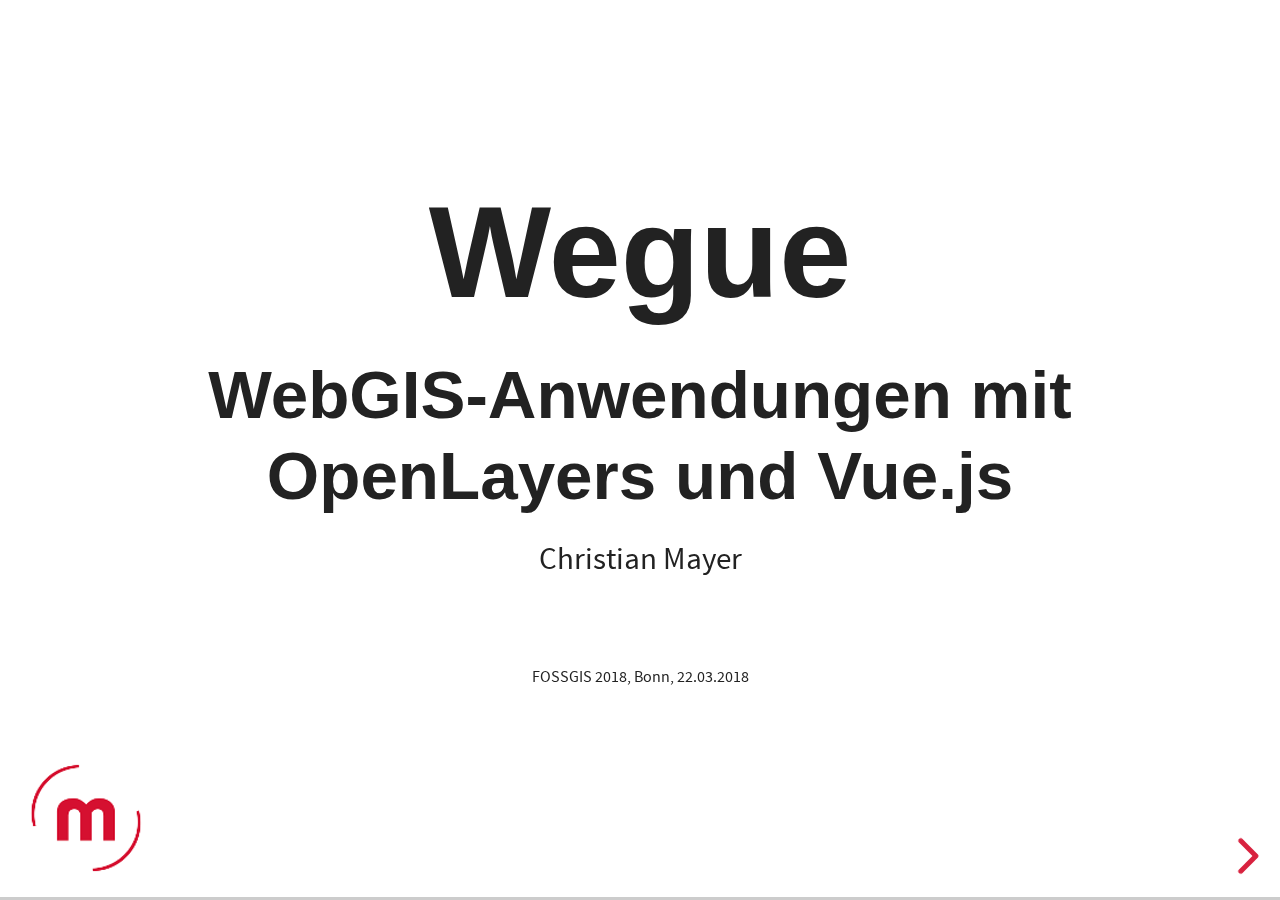
==== wegue-talk/index.html @ ad059a8f "Add new logo and CD (incl. print CSS)" ====
<!doctype html>
<html lang="de">
  <head>
    <meta charset="utf-8" />
    <meta name="viewport" content="width=device-width, initial-scale=1.0, maximum-scale=1.0, user-scalable=no" />
    <meta name="author" content="Christian Mayer" />
    <title>Wegue - WebGIS-Anwendungen mit OpenLayers und Vue.js | Vortrag auf der FOSSGIS 2018, Bonn</title>
    <meta name="description" content="Wegue - WebGIS-Anwendungen mit OpenLayers und Vue.js" />
    <!--[if lt IE 9]>
    <script src="../shared/lib/reveal.js-3.6.0/lib/js/html5shiv.js"></script>
    <![endif]-->

    <link rel="stylesheet" href="../shared/lib/reveal.js-3.6.0/css/reveal.css" />
    <link rel="stylesheet" href="../shared/lib/reveal.js-3.6.0/css/theme/white.css" />

    <!-- <link href="https://fonts.googleapis.com/css?family=Inconsolata|Lato|Merriweather" rel="stylesheet"> -->
    <link href="https://fonts.googleapis.com/css?family=Fjalla+One|Cantarell" rel="stylesheet">
    <link rel="stylesheet" href="../shared/css/customized.css" />
    <link rel="stylesheet" href="../shared/css/meggsimum.css" />

    <!-- Theme used for syntax highlighting of code -->
    <link rel="stylesheet" href="../shared/lib/reveal.js-3.6.0/lib/css/zenburn.css" />

    <!-- Printing and PDF exports -->
    <script>
      var link = document.createElement( 'link' );
      link.rel = 'stylesheet';
      link.type = 'text/css';
      link.href = window.location.search.match( /print-pdf/gi ) ?
        '../shared/lib/reveal.js-3.6.0/css/print/pdf.css' :
        '../shared/lib/reveal.js-3.6.0/css/print/paper.css';
      document.getElementsByTagName( 'head' )[0].appendChild( link );

      var linkCustomPrint = document.createElement( 'link' );
      linkCustomPrint.rel = 'stylesheet';
      linkCustomPrint.type = 'text/css';
      linkCustomPrint.href = '../shared/css/meggsimum-print.css';
      document.getElementsByTagName( 'head' )[0].appendChild( linkCustomPrint );
    </script>

  </head>
  <body>


<!-- BEGIN OF SLIDES -->


    <div class="reveal">
      <div class="slides">

        <section id="start">
          <h1>Wegue</h1>
          <!-- <img src="../shared/img/geoext-logo.png" class="plain" width=140> -->
          <h3>WebGIS-Anwendungen mit OpenLayers und Vue.js</h3>
          <p>
            <small>Christian Mayer</small>
          </p>
          <p>
            <span style="font-size: small;">FOSSGIS 2018, Bonn, 22.03.2018</small>
          </p>
        </section>

        <section id="toc">
          <h2>Gliederung</h2>
          <ul>
            <li>Über&hellip;</li>
            <li>Motivation</li>
            <li>Das Wegue Projekt</li>
            <li>Anwendungsaufbau</li>
            <li>Beispiele</li>
          </ul>
        </section>

        <section id="author-christian-mayer">
          <h2>Christian Mayer</h2>
          <div class="split-info">
            <div class="part" style="width:35%">
              <img src="../shared/img/chris-mayer.jpg" class="plain" width="200"/><br />
              <small>
                <a class="email" href="mailto:chris@meggsimum">chris@meggsimum.de</a><br />
                <a class="github" href="https://github.com/chrismayer/">@chrismayer</a><br />
                <a class="twitter" href="https://twitter.com/geofootballer/">@geofootballer</a><br />
              </small><br />
            </div>
            <div class="part"  style="width:60%">
              <div class="enumeration">
                <ul>
                  <li>Geoinformatiker</li>
                  <li>Softwareentwickler &amp; -architekt</li>
                  <li>Kernentwickler und PSC Mitglied GeoExt</li>
                  <li>Sprecher &amp; Trainer <br /> national &amp; international</li>
                  <li>OSGeo Foundation Charter Member</li>
                </ul>
              </div>
            </div>
          </div>
          <div style="clear:both"></div>
        </section>

        <section id="about-company-meggsimum">
          <h2>meggsimum</h2>
          <div class="split-info">
            <div class="part" style="width:35%">
              <img src="../shared/img/meggsimum-logo-s-rgb-500.png" class="plain" />
              <br /><br />
              <a class="github" href="https://github.com/meggsimum/">@meggsimum</a><br />
              <a class="twitter" href="https://twitter.com/meggsimum/">@meggsimum</a>
            </div>
            <div class="part" style="width:60%">
              <div class="enumeration">
                <ul>
                  <li><a href="https://meggsimum.de/">meggsimum.de</a></li>
                  <li>Dienstleistungen im Bereich GIS, Webmapping &amp; GDI</li>
                  <li>Maßgeschneiderte WebGIS-Lösungen</li>
                  <li>Softwarekonzepte und Softwareentwicklung</li>
                  <li>Geodaten</li>
                  <li>Beratung und Schulung</li>
                </ul>
              </div>
            </div>
          </div>
          <div style="clear:both"></div>
        </section>

        <section>
          <h2>Naming is hard 😊😵😊</h2>
          <p>
            vue-ol-webapp-boilerplate ➡️
            <span style="font-weight: bold;">We</span>b<span style="font-weight: bold;">G</span>IS with V<span style="font-weight: bold;">ue</span>.js and OpenLayers ➡️
            <span style="font-weight: bold;">Wegue</span>
          </p>

          <img src="img/wagyu.jpg" alt="">
          <p style="margin-top: 0; font-size: 11px;">
            By <a href="//commons.wikimedia.org/wiki/User:Cgoodwin" title="User:Cgoodwin">Cgoodwin</a> - <span class="int-own-work" lang="en">Own work</span>, <a href="http://creativecommons.org/licenses/by/3.0" title="Creative Commons Attribution 3.0">CC BY 3.0</a>, <a href="https://commons.wikimedia.org/w/index.php?curid=3575704">Link</a>
          </p>
        </section>

        <section>
          <h2>Motivation</h2>
          <h4>Yet another JS-Webmapping Framework?</h4>

          <img src="img/word-cloud-js-frameworks.png" alt="">
        </section>

        <section>
          <h2>Motivation</h2>
          <ul>
            <li>Aufhänger: Kundenprojekt</li>
            <li>Flexible Lizenz (Kein GPL)</li>
            <li>Optimiert für alle Endgeräte</li>
            <li>EcmaScript fähig</li>
            <!-- <li>Flexibel einsetzbar (Standalone & Embedded)</li> -->
            <li>Konfigurierbar</li>
            <li>Schlankes WebGIS Template für weitere Anwendungen</li>
          </ul>
        </section>

        <section>
          <h2>Wegue</h2>
          <ul>
            <li>Template für leichtgewichtigen WebGIS-Client-Anwendungen</li>
            <li>Lizenz: BSD-2-Clause</li>
            <li>Kombiniert auf Vue.js und OpenLayers</li>
            <li>Konfigurierbar: Erweitertes HTML</li>
            <li>Wiederverwendbare WebGIS-UI-Komponenten</li>
            <li>Beliebiger JavaScript-Code ergänzbar</li>
            <li><a href="https://github.com/meggsimum/wegue" title="User:Cgoodwin">Code (github)</a></li>
          </ul>
        </section>

        <section>
          <h2>Vue.js</h2>
          <ul>
            <li>Clientseitiges JavaScript-Webframework (MVVM)</li>
            <li>Lizenz: MIT</li>
            <li>Flexibel einsetzbar (Standalone & Embedded)</li>
            <li>Einfache API, leicht zu erlernen</li>
            <li>Projektstruktur ohne zu viele Einschränkungen</li>
            <li>Two-Way-Binding, Direktiven, (vererbbare) Komponenten, ...</li>
          </ul>
        </section>

        <section>
          <h2>OpenLayers</h2>
          <blockquote>
            A high-performance, feature-packed library for all your mapping needs.
            <footer>&mdash; <cite><a href="https://openlayers.org/">openlayers.org, 14. März 2018</a></cite></footer>
          </blockquote>
          <ul>
            <li>JavaScript Mapping-Bibliothek</li>
            <li>Lizenz: BSD</li>
            <li>OSGeo Projekt</li>
            <li>Viele Daten- & Layerquellen, Interaktionen & Steuerelemente, ...</li>
          </ul>
        </section>

        <section>
          <h2>Wegue Technik</h2>
            <img src="img/wegue-architecture.png" class="plain" />
        </section>

        <section>
          <h2>Unterstützte Layertypen</h2>
          <ul>
            <li>OGC WMS</li>
            <li>XYZ (TMS, WMTS, etc.)</li>
            <li>Vektor-Layer (GeoJSON oder KML)</li>
            <li>VectorTiles (MVT, GeoJSON oder TopoJSON)</li>
            <li>OpenStreetMap</li>
          </ul>
        </section>

        <section>
          <h2>Komponenten</h2>
          <ul>
            <li>Layer-Liste zur Steuerung der Sichtbarkeiten der Kartenlayer</li>
            <li>Messwerkzeuge für Strecken und Flächen</li>
            <li>Selektionswerkzeug für Vektordaten</li>
            <li>Attributanzeige</li>
            <li>Koordinatenanzeige</li>
            <li>Toolbar zur Platzierung von Werkzeugen</li>
            <li>Hilfe-Fenster zur Bereitstellung von Hilfetexten für den Anwender</li>
            <li>Logo-Element</li>
          </ul>
        </section>

        <section>
          <h2>WebGIS-App (Einfach)</h2>
          <p>
             In <code>src/WguApp.vue</code> Template erweitern:
          </p>
          <pre><code data-trim>
            <wgu-map :zoom="14" :center=[925067,6348943]>

              <wgu-layer-osm slot="map-layers" :opacity="1.0" name="OSM"></wgu-layer-osm>

            </wgu-map>
          </code></pre>
        </section>

        <section>
          <h2>WebGIS-App (Einfach)</h2>
          <img src="img/simple-osm-app.jpg" alt="">
        </section>

        <section>
          <h2>WebGIS-App (Erweitert)</h2>
          <p>
             In <code>src/WguApp.vue</code> Template erweitern:
          </p>
          <pre><code data-trim>
            <wgu-app-header
              title="Vue.js / OpenLayers WebGIS">

              <v-toolbar-items slot="wgu-tb-buttons">

                  <wgu-toggle-layerlist-button></wgu-toggle-layerlist-button>

                  <wgu-toggle-measuretool-button></wgu-toggle-measuretool-button>

                  <wgu-toggle-helpwin-button></wgu-toggle-helpwin-button>

              </v-toolbar-items>

            </wgu-app-header>
          </code></pre>
        </section>

        <section>
          <h2>WebGIS-App (Erweitert)</h2>
          <img src="img/advanced-osm-app.jpg" alt="">
        </section>

        <section>
          <h2>Zukünftig: JSON-Konfiguration</h2>
          <ul>
            <li>App-Template wird kompiliert</li>
            <li>Keine Veränderung ohne Build-Prozess</li>
            <ul>
              <li>Unflexibel</li>
              <li>Schwierig für "Nicht-Coder"</li>
            </ul>
          </ul>
          <h3 style="margin-top:30px;">➡️ Konfiguration in JSON-Datei</h3>
        </section>

        <section>
          <h2>Zukünftig: JSON-Konfiguration</h2>
          <pre><code data-trim>
{
  "mapZoom": 2,
  "mapCenter": [0, 0],
  "mapLayers": [
    {
      "type": "WMS",
      "lid": "ahocevar-wms",
      "name": "WMS (ahocevar)",
      "format": "image/png",
      "layers": "topp:states",
      "url": "https://ahocevar.com/geoserver/wms"
    },
    {
      "type": "OSM",
      "lid": "osm-bg",
      "name": "OSM",
      "visibility": true
    }
  ]
}
          </code></pre>

          <a href="https://github.com/chrismayer/wegue/tree/appconfig">Work in progress (github)</a>
        </section>

        <section>
          <h1>Beispiele</h1>
        </section>

        <section
          data-background-image="img/wegue-app-1.png"
          data-background-size="contain">
          <p>&nbsp;</p>
        </section>

        <section
          data-background-image="img/wegue-app-2.png"
          data-background-size="contain">
          <p>&nbsp;</p>
        </section>

        <section
          data-background-image="img/wegue-app-3.png"
          data-background-size="contain">
          <p>&nbsp;</p>
        </section>

        <section
          data-background-image="img/traffic-analytics-app.jpg"
          data-background-size="contain">
          <p>&nbsp;</p>
        </section>

        <section
          data-background-image="img/starkregengefahr-braunsbach.png"
          data-background-size="contain">
          <p>&nbsp;</p>
        </section>

        <section id="thanks-questions">
          <h4>Vielen Dank</h4>
          <hr />
          <h1 style="font-size:3.0em">Fragen &amp; Anmerkungen?</h1>
          <hr />
          <p class="subtle">
            <a href="#/imprint">Impressum</a>
          </p>
        </section>

        <section id="imprint">
          <h2>Impressum</h2>
          <h4>Autor</h4>
          <div style="">
            <address style="">
              <strong>Christian Mayer</strong><br />
              <span style="font-size: smaller;">
              meggsimum Geoinformatik<br />
              Hauptstraße 165a<br />
              67125 Dannstadt-Schauernheim<br />
              chris@meggsimum.de
              </span>
            </address>
          </div>
          <h4 style="margin-top: 20px;">Lizenz</h4>
          <p id="license">
            Diese Folien sind unter <a
            href="http://creativecommons.org/licenses/by-sa/2.0/">CC BY-SA</a>
            veröffentlicht.
          </p>
          <p>
            <a href="https://rawgit.com/chrismayer/fossgis2018/master/wegue-talk/index.html">Vortragsfolien</a>,
            <a href="https://rawgit.com/chrismayer/fossgis2018/master/wegue-talk/wegue_webgis_mit_vue_und_ol.pdf">PDF-Version</a>,
            <a href="https://github.com/chrismayer/fossgis2018">git repository</a>
          </p>
        </section>

      </div>
    </div>


<!-- END OF SLIDES -->


    <script src="../shared/lib/reveal.js-3.6.0/lib/js/head.min.js"></script>
    <script src="../shared/lib/reveal.js-3.6.0/js/reveal.js"></script>
    <script>
(function () {
  var revealPath = '../shared/lib/reveal.js-3.6.0/';
  // More info https://github.com/hakimel/reveal.js#configuration
  Reveal.initialize({
    history: true,

    // More info https://github.com/hakimel/reveal.js#dependencies
    dependencies: [
      {
        src: revealPath + 'plugin/markdown/marked.js'
      },
      {
        src: revealPath + 'plugin/markdown/markdown.js'
      },
      {
        src: revealPath + 'plugin/notes/notes.js',
        async: true
      },
      {
        src: revealPath + 'plugin/highlight/highlight.js',
        async: true,
        callback: function() {
          hljs.initHighlightingOnLoad();
        }
      }
    ]
  });
}());
    </script>
  </body>
</html>
---- shared/lib/reveal.js-3.6.0/css/theme/white.css ----
/**
 * White theme for reveal.js. This is the opposite of the 'black' theme.
 *
 * By Hakim El Hattab, http://hakim.se
 */
@import url(../../lib/font/source-sans-pro/source-sans-pro.css);
section.has-dark-background, section.has-dark-background h1, section.has-dark-background h2, section.has-dark-background h3, section.has-dark-background h4, section.has-dark-background h5, section.has-dark-background h6 {
  color: #fff; }

/*********************************************
 * GLOBAL STYLES
 *********************************************/
body {
  background: #fff;
  background-color: #fff; }

.reveal {
  font-family: "Source Sans Pro", Helvetica, sans-serif;
  font-size: 42px;
  font-weight: normal;
  color: #222; }

::selection {
  color: #fff;
  background: #98bdef;
  text-shadow: none; }

::-moz-selection {
  color: #fff;
  background: #98bdef;
  text-shadow: none; }

.reveal .slides > section,
.reveal .slides > section > section {
  line-height: 1.3;
  font-weight: inherit; }

/*********************************************
 * HEADERS
 *********************************************/
.reveal h1,
.reveal h2,
.reveal h3,
.reveal h4,
.reveal h5,
.reveal h6 {
  margin: 0 0 20px 0;
  color: #222;
  font-family: "Source Sans Pro", Helvetica, sans-serif;
  font-weight: 600;
  line-height: 1.2;
  letter-spacing: normal;
  text-transform: uppercase;
  text-shadow: none;
  word-wrap: break-word; }

.reveal h1 {
  font-size: 2.5em; }

.reveal h2 {
  font-size: 1.6em; }

.reveal h3 {
  font-size: 1.3em; }

.reveal h4 {
  font-size: 1em; }

.reveal h1 {
  text-shadow: none; }

/*********************************************
 * OTHER
 *********************************************/
.reveal p {
  margin: 20px 0;
  line-height: 1.3; }

/* Ensure certain elements are never larger than the slide itself */
.reveal img,
.reveal video,
.reveal iframe {
  max-width: 95%;
  max-height: 95%; }

.reveal strong,
.reveal b {
  font-weight: bold; }

.reveal em {
  font-style: italic; }

.reveal ol,
.reveal dl,
.reveal ul {
  display: inline-block;
  text-align: left;
  margin: 0 0 0 1em; }

.reveal ol {
  list-style-type: decimal; }

.reveal ul {
  list-style-type: disc; }

.reveal ul ul {
  list-style-type: square; }

.reveal ul ul ul {
  list-style-type: circle; }

.reveal ul ul,
.reveal ul ol,
.reveal ol ol,
.reveal ol ul {
  display: block;
  margin-left: 40px; }

.reveal dt {
  font-weight: bold; }

.reveal dd {
  margin-left: 40px; }

.reveal blockquote {
  display: block;
  position: relative;
  width: 70%;
  margin: 20px auto;
  padding: 5px;
  font-style: italic;
  background: rgba(255, 255, 255, 0.05);
  box-shadow: 0px 0px 2px rgba(0, 0, 0, 0.2); }

.reveal blockquote p:first-child,
.reveal blockquote p:last-child {
  display: inline-block; }

.reveal q {
  font-style: italic; }

.reveal pre {
  display: block;
  position: relative;
  width: 90%;
  margin: 20px auto;
  text-align: left;
  font-size: 0.55em;
  font-family: monospace;
  line-height: 1.2em;
  word-wrap: break-word;
  box-shadow: 0px 0px 6px rgba(0, 0, 0, 0.3); }

.reveal code {
  font-family: monospace;
  text-transform: none; }

.reveal pre code {
  display: block;
  padding: 5px;
  overflow: auto;
  max-height: 400px;
  word-wrap: normal; }

.reveal table {
  margin: auto;
  border-collapse: collapse;
  border-spacing: 0; }

.reveal table th {
  font-weight: bold; }

.reveal table th,
.reveal table td {
  text-align: left;
  padding: 0.2em 0.5em 0.2em 0.5em;
  border-bottom: 1px solid; }

.reveal table th[align="center"],
.reveal table td[align="center"] {
  text-align: center; }

.reveal table th[align="right"],
.reveal table td[align="right"] {
  text-align: right; }

.reveal table tbody tr:last-child th,
.reveal table tbody tr:last-child td {
  border-bottom: none; }

.reveal sup {
  vertical-align: super; }

.reveal sub {
  vertical-align: sub; }

.reveal small {
  display: inline-block;
  font-size: 0.6em;
  line-height: 1.2em;
  vertical-align: top; }

.reveal small * {
  vertical-align: top; }

/*********************************************
 * LINKS
 *********************************************/
.reveal a {
  color: #2a76dd;
  text-decoration: none;
  -webkit-transition: color .15s ease;
  -moz-transition: color .15s ease;
  transition: color .15s ease; }

.reveal a:hover {
  color: #6ca0e8;
  text-shadow: none;
  border: none; }

.reveal .roll span:after {
  color: #fff;
  background: #1a53a1; }

/*********************************************
 * IMAGES
 *********************************************/
.reveal section img {
  margin: 15px 0px;
  background: rgba(255, 255, 255, 0.12);
  border: 4px solid #222;
  box-shadow: 0 0 10px rgba(0, 0, 0, 0.15); }

.reveal section img.plain {
  border: 0;
  box-shadow: none; }

.reveal a img {
  -webkit-transition: all .15s linear;
  -moz-transition: all .15s linear;
  transition: all .15s linear; }

.reveal a:hover img {
  background: rgba(255, 255, 255, 0.2);
  border-color: #2a76dd;
  box-shadow: 0 0 20px rgba(0, 0, 0, 0.55); }

/*********************************************
 * NAVIGATION CONTROLS
 *********************************************/
.reveal .controls {
  color: #2a76dd; }

/*********************************************
 * PROGRESS BAR
 *********************************************/
.reveal .progress {
  background: rgba(0, 0, 0, 0.2);
  color: #2a76dd; }

.reveal .progress span {
  -webkit-transition: width 800ms cubic-bezier(0.26, 0.86, 0.44, 0.985);
  -moz-transition: width 800ms cubic-bezier(0.26, 0.86, 0.44, 0.985);
  transition: width 800ms cubic-bezier(0.26, 0.86, 0.44, 0.985); }
---- shared/css/customized.css ----
.reveal h1,
.reveal h2,
.reveal h3,
.reveal h4,
.reveal h5,
.reveal h6 {
  font-family: "Merriweather", Impact, sans-serif;
  text-transform: none;
}

table.authors-contact td {
  text-align: center;
}
table.authors-contact tr.smaller td {
  font-size: 75%;
}
table.authors-contact td img {
  margin: 0;
  width: 3em;
  height: 3em;
  max-width: none;
  max-height: none;
}

span.ok,
span.nope {
  font-weight: bold;
  display: inline-block;
  position: absolute;
  right: 0;
  text-shadow: 0 0 7px #ccc;
}
span.ok {
  color: darkgreen;
}
span.nope {
  font-weight: bold;
  color: darkred;
}

.reveal section .force-natural-case {
  text-transform: none;
}

.reveal section img.plain {
  background: none;
  border-width: 0;
  box-shadow: none;
}
.reveal section h1 img.plain,
.reveal section h2 img.plain,
.reveal section h3 img.plain,
.reveal section h4 img.plain,
.reveal section h5 img.plain,
.reveal section h6 img.plain {
  margin: 0;
}

@media all {
  .print-only {
    display: none;
  }
  .no-print {
    display: inherit;
  }
}

@media print {
  .print-only {
    display: inherit !important;
  }
  .no-print {
    display: none;
  }
}

.reveal section img.contrast {
  background-color: #fff;
  border: 10px solid #fff;
  box-shadow: 0 0 10px 10px #fff;
  border-radius: 5px;
}

.reveal section img.contrast-black {
  background-color: #000;
  border: 10px solid #000;
  box-shadow: 0 0 10px 10px #000;
  border-radius: 5px;
}

.reveal section p.subtle {
  margin-top: 5em;
}

.reveal section p.subtle a {
  font-size: smaller;
}

.reveal section div.split-info {
  margin: 5px;
  clear: both;
}

.reveal section div.part {
  margin: 5px;
  float: left;
  width: 48.9%;
}

.reveal section div.part .enumeration {
  text-align: left;
}

.reveal section a.twitter,
.reveal section a.github,
.reveal section a.email {
  display: inline;
  padding-left: 1.2em;
  background-repeat: no-repeat;
  background-position: left bottom;
  background-size: 1.0em;
}

.reveal section a.github {
  background-image: url("../img/github-logo.png");
}

.reveal section a.twitter {
  background-image: url("../img/twitter-logo.png");
}

.reveal section a.email {
  background-image: url("../img/mail-logo.png");
}

.reveal section .highlight {
  text-shadow: 0 0 20px red;
}

.reveal section .unhighlight {
  opacity: 0.7;
}

.reveal section .force-lowercase {
  text-transform:lowercase;
}

.reveal code.small {
  font-size: 0.8em;
  line-height: 1.2em;
}

.reveal section #books div {
  float: left;
  width: 33%
}

.reveal section img.sideimage {
  float: right;
  clear: right;
  width: 25%
}
.reveal section.author ul {
  /*max-width: 70%;*/
}
.reveal section blockquote footer {
  font-size: 0.7em;
  text-align: right;
}
.reveal section blockquote:before {
  display: block;
  content: "\201C";
  font-size: 80px;
  position: absolute;
  left: -5px;
  top: -25px;
  color: #7a7a7a;
}

.reveal section blockquote {
  box-shadow: none;
  padding: 0.5em 1em;
}

.reveal {
    font-family: "Merriweather" serif;
}

.reveal section li code,
.reveal section p code {
    font-family: "Inconsolata", monospace;
    font-weight: bold;
    color: #333;
    margin: inherit 0.2em;
}

.reveal section pre code {
    font-weight: normal;
}
---- shared/css/meggsimum.css ----
.reveal h1,
.reveal h2,
.reveal h3,
.reveal h4,
.reveal h5,
.reveal h6 {
  font-family: "Lato", sans-serif;
  text-transform: none;
}


.reveal a, .reveal .controls {
    color: #d40a2a;
}

.slide {
    background-image: url(../img/meggsimum-icon-rw-150.png);
    background-repeat: no-repeat;
    background-position: 1% 99% ;
}
---- shared/lib/reveal.js-3.6.0/lib/css/zenburn.css ----
/*

Zenburn style from voldmar.ru (c) Vladimir Epifanov <voldmar@voldmar.ru>
based on dark.css by Ivan Sagalaev

*/

.hljs {
  display: block;
  overflow-x: auto;
  padding: 0.5em;
  background: #3f3f3f;
  color: #dcdcdc;
}

.hljs-keyword,
.hljs-selector-tag,
.hljs-tag {
  color: #e3ceab;
}

.hljs-template-tag {
  color: #dcdcdc;
}

.hljs-number {
  color: #8cd0d3;
}

.hljs-variable,
.hljs-template-variable,
.hljs-attribute {
  color: #efdcbc;
}

.hljs-literal {
  color: #efefaf;
}

.hljs-subst {
  color: #8f8f8f;
}

.hljs-title,
.hljs-name,
.hljs-selector-id,
.hljs-selector-class,
.hljs-section,
.hljs-type {
  color: #efef8f;
}

.hljs-symbol,
.hljs-bullet,
.hljs-link {
  color: #dca3a3;
}

.hljs-deletion,
.hljs-string,
.hljs-built_in,
.hljs-builtin-name {
  color: #cc9393;
}

.hljs-addition,
.hljs-comment,
.hljs-quote,
.hljs-meta {
  color: #7f9f7f;
}


.hljs-emphasis {
  font-style: italic;
}

.hljs-strong {
  font-weight: bold;
}
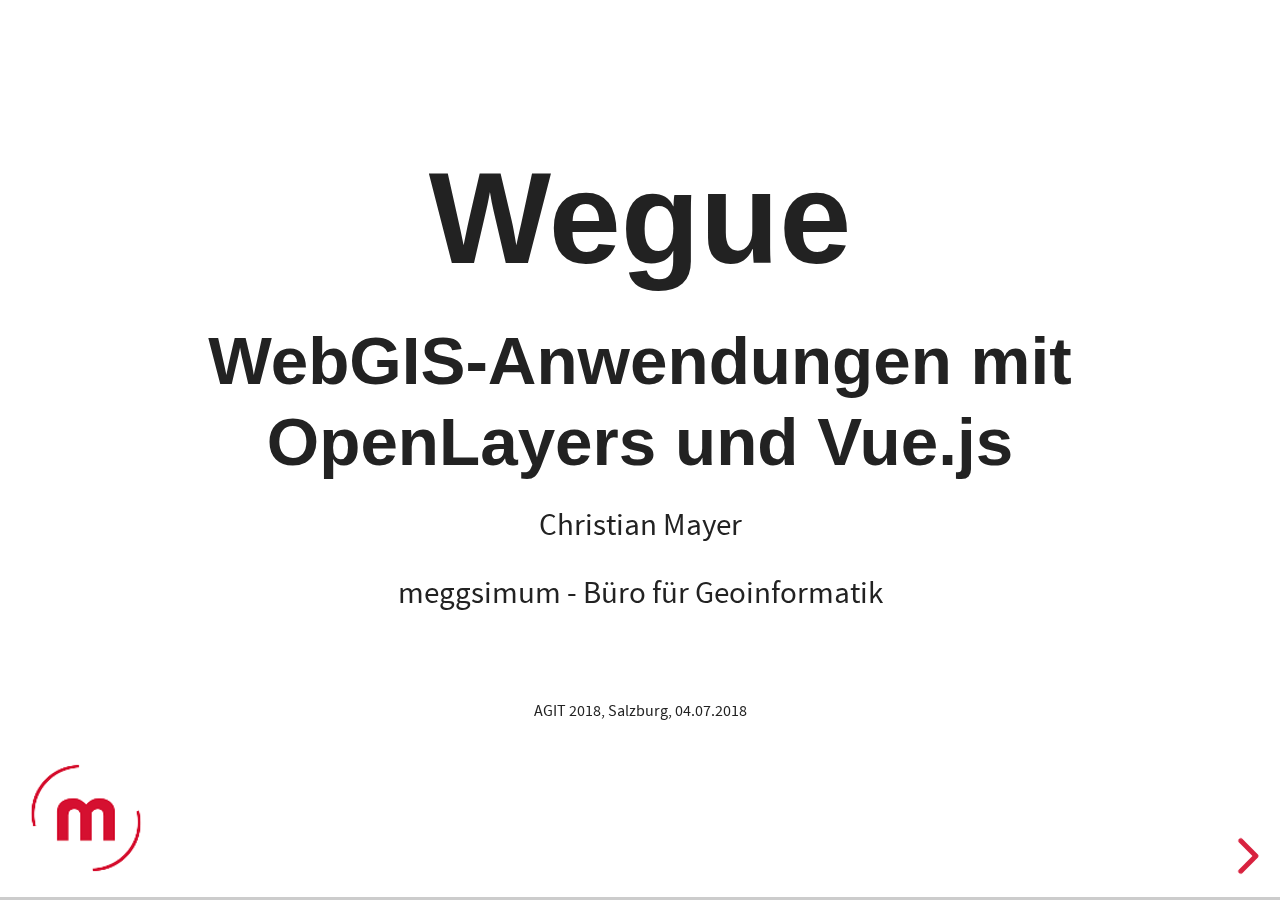
==== commit f28dd9b0: "Update slides to current wegue project state" ====
--- a/wegue-talk/index.html
+++ b/wegue-talk/index.html
@@ -4,7 +4,7 @@
     <meta charset="utf-8" />
     <meta name="viewport" content="width=device-width, initial-scale=1.0, maximum-scale=1.0, user-scalable=no" />
     <meta name="author" content="Christian Mayer" />
-    <title>Wegue - WebGIS-Anwendungen mit OpenLayers und Vue.js | Vortrag auf der FOSSGIS 2018, Bonn</title>
+    <title>Wegue - WebGIS-Anwendungen mit OpenLayers und Vue.js | Vortrag auf der AGIT 2018, Salzburg</title>
     <meta name="description" content="Wegue - WebGIS-Anwendungen mit OpenLayers und Vue.js" />
     <!--[if lt IE 9]>
     <script src="../shared/lib/reveal.js-3.6.0/lib/js/html5shiv.js"></script>
@@ -54,9 +54,11 @@
           <h3>WebGIS-Anwendungen mit OpenLayers und Vue.js</h3>
           <p>
             <small>Christian Mayer</small>
-          </p>
-          <p>
-            <span style="font-size: small;">FOSSGIS 2018, Bonn, 22.03.2018</small>
+            <br>
+            <small>meggsimum - Büro für Geoinformatik</small>
+          </p>
+          <p>
+            <span style="font-size: small;">AGIT 2018, Salzburg, 04.07.2018</small>
           </p>
         </section>
 
@@ -99,12 +101,13 @@
 
         <section id="about-company-meggsimum">
           <h2>meggsimum</h2>
+          <!-- <h2><img src="../shared/img/meggsimum-logo-s-rgb-500.png" class="plain" /></h2> -->
           <div class="split-info">
             <div class="part" style="width:35%">
               <img src="../shared/img/meggsimum-logo-s-rgb-500.png" class="plain" />
               <br /><br />
-              <a class="github" href="https://github.com/meggsimum/">@meggsimum</a><br />
-              <a class="twitter" href="https://twitter.com/meggsimum/">@meggsimum</a>
+              <a class="github" style="font-size: smaller;" href="https://github.com/meggsimum/">@meggsimum</a><br />
+              <a class="twitter" style="font-size: smaller;" href="https://twitter.com/meggsimum/">@meggsimum</a>
             </div>
             <div class="part" style="width:60%">
               <div class="enumeration">
@@ -162,7 +165,7 @@
             <li>Template für leichtgewichtigen WebGIS-Client-Anwendungen</li>
             <li>Lizenz: BSD-2-Clause</li>
             <li>Kombiniert auf Vue.js und OpenLayers</li>
-            <li>Konfigurierbar: Erweitertes HTML</li>
+            <li>Konfigurierbar: Erweitertes HTML und/oder JSON</li>
             <li>Wiederverwendbare WebGIS-UI-Komponenten</li>
             <li>Beliebiger JavaScript-Code ergänzbar</li>
             <li><a href="https://github.com/meggsimum/wegue" title="User:Cgoodwin">Code (github)</a></li>
@@ -273,7 +276,7 @@
         </section>
 
         <section>
-          <h2>Zukünftig: JSON-Konfiguration</h2>
+          <h2>JSON-Konfiguration</h2>
           <ul>
             <li>App-Template wird kompiliert</li>
             <li>Keine Veränderung ohne Build-Prozess</li>
@@ -286,7 +289,7 @@
         </section>
 
         <section>
-          <h2>Zukünftig: JSON-Konfiguration</h2>
+          <h2>JSON-Konfiguration</h2>
           <pre><code data-trim>
 {
   "mapZoom": 2,
@@ -310,7 +313,6 @@
 }
           </code></pre>
 
-          <a href="https://github.com/chrismayer/wegue/tree/appconfig">Work in progress (github)</a>
         </section>
 
         <section>
@@ -367,7 +369,7 @@
               meggsimum Geoinformatik<br />
               Hauptstraße 165a<br />
               67125 Dannstadt-Schauernheim<br />
-              chris@meggsimum.de
+              info@meggsimum.de
               </span>
             </address>
           </div>
@@ -378,9 +380,9 @@
             veröffentlicht.
           </p>
           <p>
-            <a href="https://rawgit.com/chrismayer/fossgis2018/master/wegue-talk/index.html">Vortragsfolien</a>,
+            <a href="https://chrismayer.github.io/agit2018/wegue-talk/#/start">Vortragsfolien</a>,
             <a href="https://rawgit.com/chrismayer/fossgis2018/master/wegue-talk/wegue_webgis_mit_vue_und_ol.pdf">PDF-Version</a>,
-            <a href="https://github.com/chrismayer/fossgis2018">git repository</a>
+            <a href="https://github.com/chrismayer/agit2018">git repository</a>
           </p>
         </section>
 
